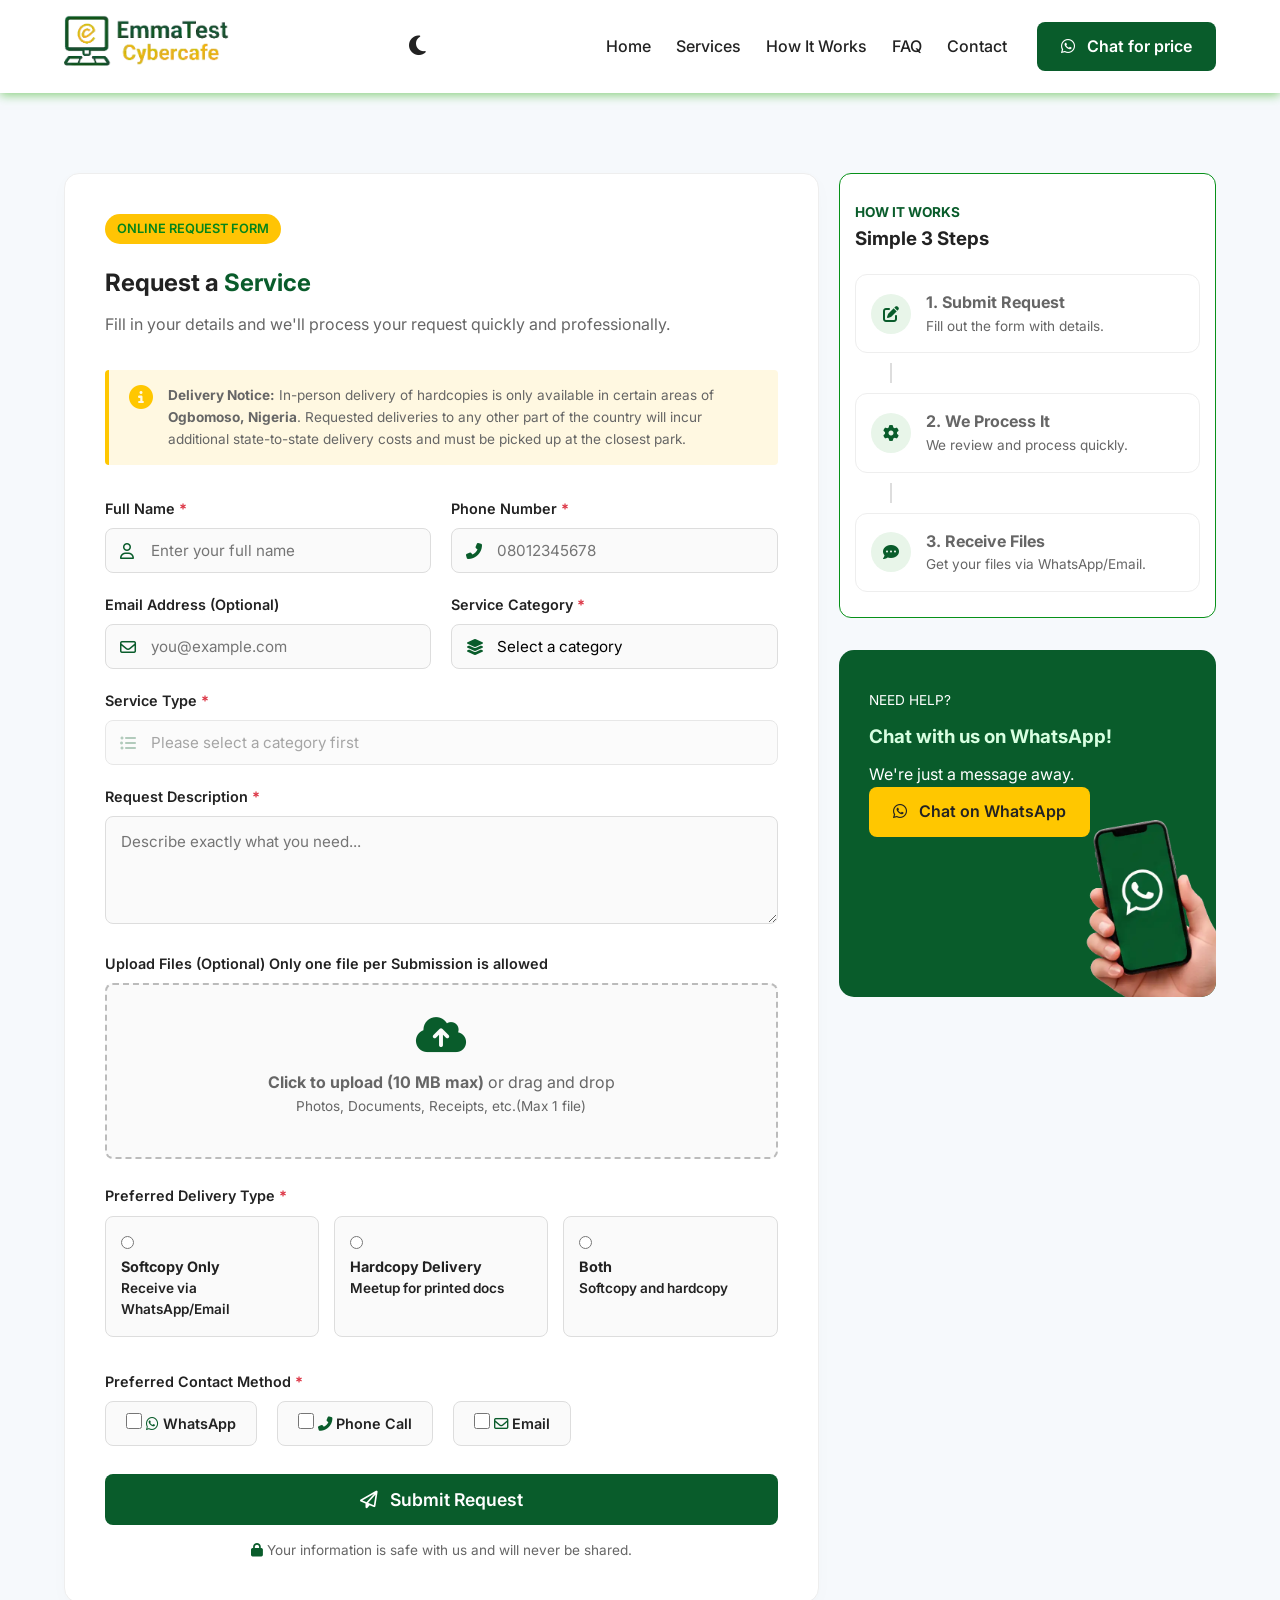
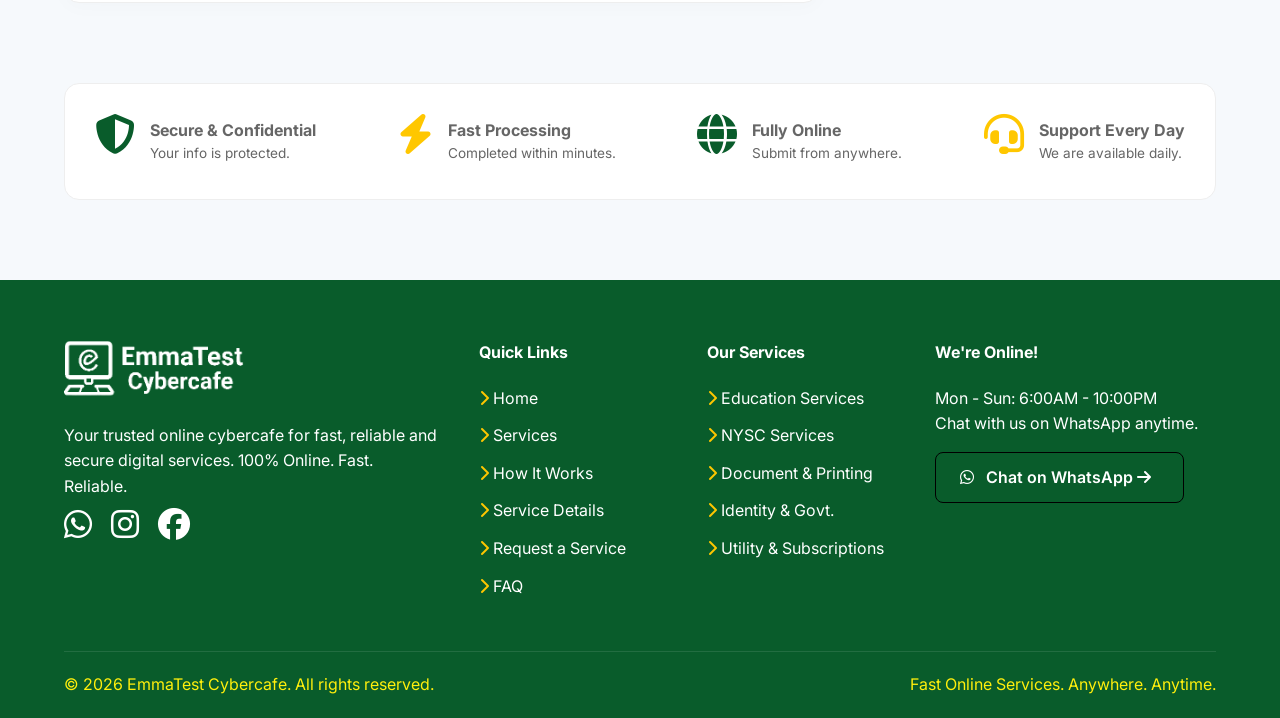
==== request-service.html @ 71503cf3 "Add service request & details pages Introduced full Service Details and Request a Service pages and " ====
<!DOCTYPE html>
<html lang="en">
<head>
    <meta charset="UTF-8">
    <meta name="viewport" content="width=device-width, initial-scale=1.0">
    <title>Request a Service - EmmaTest Cybercafe</title>
    <link href="https://fonts.googleapis.com/css2?family=Inter:wght@400;500;600;700&display=swap" rel="stylesheet">
    <link rel="stylesheet" href="https://cdnjs.cloudflare.com/ajax/libs/font-awesome/6.4.0/css/all.min.css">
    <link rel="stylesheet" href="style.css">
</head>
<body id="home" class="bg-light">

    <header id="header">
        <div class="nav-container">
            <a href="index.html" class="logo">
                <img src="images/logo.webp" alt="EmmaTest Cybercafe Logo" id="site-logo">
            </a>
            <div style="display: flex; align-items: center; gap: 20px;">
                <button id="theme-toggle" class="theme-btn" aria-label="Toggle Dark Mode">
                    <i class="fas fa-moon"></i>
                </button>
                <div class="menu-icon" id="menu-icon">
                    <i class="fas fa-bars"></i>
                </div>
            </div>
            <nav id="navbar">
                <ul class="nav-links">
                    <li><a href="index.html" class="nav-link">Home</a></li>
                    <li><a href="service-details.html" class="nav-link">Services</a></li>
                    <li><a href="index.html#how-it-works" class="nav-link">How It Works</a></li>
                    <li><a href="index.html#faq" class="nav-link">FAQ</a></li>
                    <li><a href="#footer" class="nav-link">Contact</a></li>
                </ul>
                <a href="https://wa.me/2348055755066" target="_blank" rel="noopener" class="btn btn-primary wa-link">
                    <i class="fab fa-whatsapp"></i> Chat for price
                </a>
            </nav>
        </div>
    </header>

    <section class="section-padding">
        <div class="grid-container form-layout-grid">
            
            <div class="form-container">
                <span class="badge mb-2">ONLINE REQUEST FORM</span>
                <h1>Request a <span class="text-green">Service</span></h1>
                <p class="mb-4">Fill in your details and we'll process your request quickly and professionally.</p>

                <div class="disclaimer-banner hover-float mb-4">
                    <i class="fas fa-info-circle text-yellow" style="font-size: 1.5rem;"></i>
                    <p class="text-small"><strong>Delivery Notice:</strong> In-person delivery of hardcopies is only available in certain areas of <strong>Ogbomoso, Nigeria</strong>. Requested deliveries to any other part of the country will incur additional state-to-state delivery costs and must be picked up at the closest park.</p>
                </div>

                <form id="serviceForm" class="cyber-form" novalidate>
                    
                    <div class="form-row">
                        <div class="form-group">
                            <label>Full Name <span class="text-red">*</span></label>
                            <div class="input-wrapper">
                                <i class="far fa-user"></i>
                                <input type="text" id="fullName" placeholder="Enter your full name" required>
                            </div>
                        </div>
                        <div class="form-group">
                            <label>Phone Number <span class="text-red">*</span></label>
                            <div class="input-wrapper">
                                <i class="fas fa-phone-alt"></i>
                                <input type="tel" id="phoneNumber" placeholder="08012345678" required>
                            </div>
                        </div>
                    </div>

                    <div class="form-row">
                        <div class="form-group">
                            <label>Email Address (Optional)</label>
                            <div class="input-wrapper">
                                <i class="far fa-envelope"></i>
                                <input type="email" id="emailAdd" placeholder="you@example.com">
                            </div>
                        </div>
                        <div class="form-group">
                            <label>Service Category <span class="text-red">*</span></label>
                            <div class="input-wrapper">
                                <i class="fas fa-layer-group"></i>
                                <select id="serviceCategory" required title="Select a service category">
                                    <option value="" disabled selected>Select a category</option>
                                    <option value="education">Education Services</option>
                                    <option value="nysc">NYSC Services</option>
                                    <option value="document">Document & Printing</option>
                                    <option value="identity">Identity & Govt. Services</option>
                                    <option value="utility">Utility & Subscriptions</option>
                                    <option value="additional">Additional Services</option>
                                </select>
                            </div>
                        </div>
                    </div>

                    <div class="form-group">
                        <label>Service Type <span class="text-red">*</span></label>
                        <div class="input-wrapper">
                            <i class="fas fa-list-ul"></i>
                            <select id="serviceType" required disabled title="Select a service type">
                                <option value="" disabled selected>Please select a category first</option>
                            </select>
                        </div>
                    </div>

                    <div class="form-group">
                        <label>Request Description <span class="text-red">*</span></label>
                        <textarea id="requestDesc" rows="4" placeholder="Describe exactly what you need..." required></textarea>
                    </div>

                    <div class="form-group">
                        <label>Upload Files (Optional) Only one file per Submission is allowed</label>
                        <div class="file-upload-box hover-float">
                            <i class="fas fa-cloud-upload-alt text-green icon-large"></i>
                            <p><strong>Click to upload (10 MB max)</strong> or drag and drop</p>
                            <p class="text-small text-gray">Photos, Documents, Receipts, etc.(Max 1 file)</p>
                            <input type="file" id="fileUpload" multiple title="Upload Files" aria-label="Upload Files">
                            <div id="fileNameDisplay" style="margin-top: 10px; font-size: 0.85rem; color: var(--primary-green);"></div>
                        </div>
                    </div>

                    <div class="form-group mt-4" id="deliveryGroup">
                        <label>Preferred Delivery Type <span class="text-red">*</span></label>
                        <div class="radio-cards">
                            <label class="radio-card hover-float">
                                <input type="radio" name="deliveryType" value="Softcopy Only" required>
                                <div class="rc-content">
                                    <strong>Softcopy Only</strong>
                                    <p class="text-small">Receive via WhatsApp/Email</p>
                                </div>
                            </label>
                            <label class="radio-card hover-float">
                                <input type="radio" name="deliveryType" value="Hardcopy Delivery">
                                <div class="rc-content">
                                    <strong>Hardcopy Delivery</strong>
                                    <p class="text-small">Meetup for printed docs</p>
                                </div>
                            </label>
                            <label class="radio-card hover-float">
                                <input type="radio" name="deliveryType" value="Both">
                                <div class="rc-content">
                                    <strong>Both</strong>
                                    <p class="text-small">Softcopy and hardcopy</p>
                                </div>
                            </label>
                        </div>
                    </div>

                    <div class="form-group" id="locationGroup" style="display: none;">
                        <label>Preferred Meetup Location <span class="text-red">*</span></label>
                        <div class="input-wrapper">
                            <i class="fas fa-map-marker-alt"></i>
                            <input type="text" id="meetupLocation" placeholder="Enter preferred location in Ogbomoso or nearest park">
                        </div>
                    </div>

                    <div class="form-group mt-4" id="contactGroup">
                        <label>Preferred Contact Method <span class="text-red">*</span></label>
                        <div class="checkbox-group">
                            <label class="custom-checkbox hover-float"><input type="checkbox" name="contactMethod" value="WhatsApp" class="contact-cb"> <i class="fab fa-whatsapp text-green"></i> WhatsApp</label>
                            <label class="custom-checkbox hover-float"><input type="checkbox" name="contactMethod" value="Phone Call" class="contact-cb"> <i class="fas fa-phone-alt text-green"></i> Phone Call</label>
                            <label class="custom-checkbox hover-float"><input type="checkbox" name="contactMethod" value="Email" class="contact-cb"> <i class="far fa-envelope text-green"></i> Email</label>
                        </div>
                    </div>

                    <button type="submit" class="btn btn-primary w-100 hover-float" style="font-size: 1.1rem; padding: 15px;"><i class="far fa-paper-plane"></i> Submit Request</button>
                    <p class="text-center text-small mt-3"><i class="fas fa-lock text-green"></i> Your information is safe with us and will never be shared.</p>
                </form>
            </div>

            <div class="sidebar-container">
                <div class="card mb-4">
                    <span class="text-green uppercase font-bold text-small">HOW IT WORKS</span>
                    <h3 class="mb-3">Simple 3 Steps</h3>
                    <div class="mini-steps vertical">
                        <div class="m-step hover-float">
                            <div class="m-icon bg-light-green"><i class="fas fa-edit text-green"></i></div>
                            <div><strong>1. Submit Request</strong><p class="text-small">Fill out the form with details.</p></div>
                        </div>
                        <div class="step-divider"></div>
                        <div class="m-step hover-float">
                            <div class="m-icon bg-light-green"><i class="fas fa-cog text-green"></i></div>
                            <div><strong>2. We Process It</strong><p class="text-small">We review and process quickly.</p></div>
                        </div>
                        <div class="step-divider"></div>
                        <div class="m-step hover-float">
                            <div class="m-icon bg-light-green"><i class="fas fa-comment-dots text-green"></i></div>
                            <div><strong>3. Receive Files</strong><p class="text-small">Get your files via WhatsApp/Email.</p></div>
                        </div>
                    </div>
                </div>

                <div class="cta-card hover-float" style="padding-bottom: 160px;">
                    <div class="cta-content" style="padding-right: 0;">
                        <p class="text-small">NEED HELP?</p>
                        <h3>Chat with us on WhatsApp!</h3>
                        <p>We're just a message away.</p>
                        <a href="https://wa.me/2348055755066" target="_blank" rel="noopener" class="btn btn-yellow wa-link mt-2"><i class="fab fa-whatsapp"></i> Chat on WhatsApp</a>
                    </div>
                    <img src="images/hand-phone.webp" alt="Phone in hand" class="cta-img" style="width: 150px; bottom: -10px; right: -10px;">
                </div>
            </div>
        </div>
    </section>

    <section class="section-padding pt-0">
        <div class="features-banner hover-float">
            <div class="f-item"><i class="fas fa-shield-alt icon-large text-green"></i><div><strong>Secure & Confidential</strong><p class="text-small">Your info is protected.</p></div></div>
            <div class="f-item"><i class="fas fa-bolt icon-large text-yellow"></i><div><strong>Fast Processing</strong><p class="text-small">Completed within minutes.</p></div></div>
            <div class="f-item"><i class="fas fa-globe icon-large text-green"></i><div><strong>Fully Online</strong><p class="text-small">Submit from anywhere.</p></div></div>
            <div class="f-item"><i class="fas fa-headset icon-large text-yellow"></i><div><strong>Support Every Day</strong><p class="text-small">We are available daily.</p></div></div>
        </div>
    </section>

    <footer id="footer">
        <div class="footer-grid">
            <div class="footer-brand">
                <img src="images/logo.webp" alt="Logo" class="footer-logo">
                <p>Your trusted online cybercafe for fast, reliable and secure digital services. 100% Online. Fast. Reliable.</p>
                <div class="social-icons">
                    <a href="https://wa.me/2348055755066" target="_blank" rel="noopener" title="Chat on WhatsApp" aria-label="Chat on WhatsApp"><i class="fab fa-whatsapp"></i></a>
                    <a href="https://instagram.com" target="_blank" rel="noopener" title="Follow on Instagram" aria-label="Follow on Instagram"><i class="fab fa-instagram"></i></a>
                    <a href="https://facebook.com" target="_blank" rel="noopener" title="Follow on Facebook" aria-label="Follow on Facebook"><i class="fab fa-facebook"></i></a>
                </div>
            </div>
            <div class="footer-links">
                <h4>Quick Links</h4>
                <ul>
                    <li><i class="fas fa-chevron-right text-yellow"></i> <a href="index.html#home">Home</a></li>
                    <li><i class="fas fa-chevron-right text-yellow"></i> <a href="index.html#services">Services</a></li>
                    <li><i class="fas fa-chevron-right text-yellow"></i> <a href="index.html#how-it-works">How It Works</a></li>
                    <li><i class="fas fa-chevron-right text-yellow"></i> <a href="service-details.html">Service Details</a></li>
                    <li><i class="fas fa-chevron-right text-yellow"></i> <a href="request-service.html">Request a Service</a></li>
                    <li><i class="fas fa-chevron-right text-yellow"></i> <a href="index.html#faq">FAQ</a></li>
                </ul>
            </div>
            <div class="footer-links">
                <h4>Our Services</h4>
                <ul>
                    <li><i class="fas fa-chevron-right text-yellow"></i> <a href="service-details.html">Education Services</a></li>
                    <li><i class="fas fa-chevron-right text-yellow"></i> <a href="service-details.html">NYSC Services</a></li>
                    <li><i class="fas fa-chevron-right text-yellow"></i> <a href="service-details.html">Document & Printing</a></li>
                    <li><i class="fas fa-chevron-right text-yellow"></i> <a href="service-details.html">Identity & Govt.</a></li>
                    <li><i class="fas fa-chevron-right text-yellow"></i> <a href="service-details.html">Utility & Subscriptions</a></li>
                </ul>
            </div>
            <div class="footer-contact">
                <h4>We're Online!</h4>
                <p>Mon - Sun: 6:00AM - 10:00PM<br>Chat with us on WhatsApp anytime.</p>
                <a href="https://wa.me/2348055755066" target="_blank" rel="noopener" class="btn btn-outline-white wa-link">
                    <i class="fab fa-whatsapp"></i> Chat on WhatsApp <i class="fas fa-arrow-right"></i>
                </a>
            </div>
        </div>
        <div class="footer-bottom">
            <p>&copy; 2026 EmmaTest Cybercafe. All rights reserved.</p>
            <p>Fast Online Services. Anywhere. Anytime.</p>
        </div>
    </footer>

    <script src="script.js"></script>
</body>
</html>
---- style.css ----
/* Variables & Reset */
:root {
    --primary-green: #095C2B;
    --light-green: #E8F5E9;
    --yellow: #FFC700;
    --dark-text: #222222;
    --gray-text: #666666;
    --bg-white: #FFFFFF;
    --bg-offwhite: #f6f9fc;
    --transition: all 0.4s ease;
}

* {
    margin: 0;
    padding: 0;
    box-sizing: border-box;
    font-family: 'inter', sans-serif;
    scroll-behavior: smooth;
}

body {
    color: var(--gray-text);
    background-color: var(--bg-white);
    line-height: 1.6;
}

h1, h2, h3, h4, h5 {
    color: var(--dark-text);
    margin-bottom: 10px;
}

a {
    text-decoration: none;
    color: inherit;
}

ul {
    list-style: none;
}

/* Utility Classes */
.text-green {color: var(--primary-green); }
.text-yellow { color: var(--yellow); }
.bg-light { background-color: var(--bg-offwhite); }
.text-center { text-align: center; }
.uppercase { text-transform: uppercase; }
.font-bold { font-weight: 700; }
.text-small { font-size: 0.85rem; }
.section-padding { padding: 80px 5%; }
.mb-4 { margin-bottom: 2rem; }

/* Buttons */
.btn {
    display: inline-block;
    padding: 12px 24px;
    border-radius: 8px;
    font-weight: 600;
    transition: var(--transition);
    cursor: pointer;
    border: none;
}

.btn i {
    margin-right: 8px;
}

.btn-primary {
    background-color: var(--primary-green);
    color: white
}

.btn-primary:hover {
    background-color: var(--yellow);
    transform: translateY(-5px);
}

.btn-yellow {
    background-color: var(--yellow);
    color: var(--dark-text);
}

.btn-yellow:hover {
    background-color: #00d636;
    transform: translateY(-5px);
}

/* Hover Float Effect (for the cards) */
.hover-float {
    transition: var(--transition);
}
.hover-float:hover {
    transform: translateY(-8px);
    box-shadow: 0 10px 20px rgba(0,0,0,0.08);
}

header {
    background: var(--bg-white);
    position: sticky;
    top: 0;
    z-index: 1000;
    box-shadow: 0 2px 10px rgba(28, 167, 0, 0.514);
}

.nav-container {
    display: flex;
    justify-content: space-between;
    align-items: center;
    padding: 15px 5%;
    max-width: 1400px;
    margin: auto;
}

.logo img {
    height: 55px;
}

nav {
    display: flex;
    align-items: center;
    gap: 30px;
}

.nav-links {
    display: flex;
    gap: 25px;
}

.nav-link {
    font-weight: 500;
    color: var(--dark-text);
    transition: var(--transition);
}

.nav-link:hover {
    color: var(--primary-green);
}

.menu-icon {
    display: none;
    font-size: 1.5rem;
    color: var(--primary-green);
    cursor: pointer;
}

/* Hero Section */
.hero {
    display: grid;
    grid-template-columns: 1fr 1fr;
    gap: 40px;
    align-items: center;
    max-width: 1400px;
    margin: auto;
}

.badge {
    background: #ffc404;
    color: #04851a;
    padding: 5px 12px;
    border-radius: 20px;
    font-size: 0.8rem;
    font-weight: 600;
    display: inline-block;
    margin-bottom: 20px;
}

.hero h1 {
    font-size: 3.5rem;
    line-height: 1.2;
    margin-bottom: 20px;
}

.hero-features {
    display: flex;
    gap: 20px;
    margin: 20px 0;
}

.hero-features li {
    font-weight: 600;
    color: rgb(4, 128, 0)
}

.hero-buttons {
    display: flex;
    gap: 20px;
    margin-top: 30px;
}

.availability{
    display: flex;
    align-items: center;
    gap: 10px;
    margin-top: 30px;
    background: var(--light-green);
    padding: 10px 20px;
    border-radius: 80px;
    display: inline-flex;
}

.hero-image-container {
    position: relative;
}

.main-img {
    width: 100%;
    border-radius: 20px;
    box-shadow: 0 10px 20px rgba(0, 75, 10, 0.336);  
}

.floating-card {
    position: absolute;
    bottom: -20px;
    left: -30px;
    background: var(--primary-green);
    color: white;
    padding: 20px;
    border-radius: 12px;
    display: flex;
    align-items: center;
    gap: 15px;
}
.floating-card h4 { color: rgb(230, 215, 14); margin: 0; }
.floating-card .icon-box {
    background: var(--light-green);
    padding: 15px;
    border-radius: 10px;
}

/* Grids */
.grid-container {
    display: grid;
    gap: 20px;
    max-width: 1400px;
    margin: auto;
}

.cards-6 { grid-template-columns: repeat(6, 1fr); }
.cards-5 { grid-template-columns: repeat(5, 1fr); }

.card {
    background: var(--bg-white);
    padding: 25px 15px;
    border-radius: 12px;
    border: 1px solid #079119;
}
.icon-large { font-size: 2.5rem; margin-bottom: 15px; }

/* How It Works */
.steps-container {
    display: flex;
    align-items: center;
    justify-content: center;
    gap: 20px;
    margin-top: 40px;
}

.step {
    flex: 1;
    max-width: 300px;
}

.step-icon {
    width: 80px;
    height: 80px;
    background: var(--light-green);
    color: var(--primary-green);
    border-radius: 50%;
    display: flex;
    align-items: center;
    justify-content: center;
    font-size: 2rem;
    margin: 0 auto 20px;
}
.step-arrow { font-size: 2rem; color: #177400; }

/* Services Details Cards */
.service-card { text-align: left; }
.icon-medium { font-size: 2rem; margin-bottom: 15px; }
.service-card ul { margin: 15px 0; }
.service-card li {
    margin-bottom: 8px;
    font-size: 0.9rem;
    display: flex;
    gap: 8px;
}
.link-green {
    color: var(--primary-green);
    font-weight: 600;
    display: inline-block;
    margin-top: 10px;
}

/* Delivery Banner */
.delivery-banner {
    background: #fff8e1;
    border-radius: 15px;
    display: flex;
    align-items: center;
    padding: 30px;
    gap: 30px;
    border: 1px solid #ffe082;
}
.scooter-img { width: 150px; }
.banner-text { flex: 1; }
.banner-steps {
    display: flex;
    align-items: center;
    gap: 20px;
}
.b-step { text-align: center; }
.b-step i { font-size: 1.5rem; margin-bottom: 5px; }

/* Testimonials Carousel */
.testimonial-wrapper {
    display: flex;
    align-items: center;
    justify-content: center;
    gap: 20px;
    margin-top: 40px;
}

.testimonial-container {
    display: grid;
    grid-template-columns: repeat(3, 1fr);
    gap: 20px;
    width: 100%;
    max-width: 1200px;
    overflow: hidden;
}

.test-card {
    background: var(--bg-white);
    padding: 30px;
    border-radius: 12px;
    text-align: left;
    border: 1px solid #eee;
}
.stars { color: var(--yellow); margin: 15px 0; }
.slider-btn {
    background: var(--light-green);
    color: var(--primary-green);
    border: none;
    width: 40px;
    height: 40px;
    border-radius: 50%;
    cursor: pointer;
    transition: var(--transition);
}

.slider-btn:hover { background: var(--primary-green); color: white; transform: translateY(-5px); }
/* FAQ & CTA Grid */
.faq-chat-grid {
    display: grid;
    grid-template-columns: 2fr 1fr;
    gap: 40px;
    max-width: 1400px;
    margin: auto;
}

.accordion-item {
    border: 1px solid #0d9b0079;
    border-radius: 8px;
    margin-bottom: 15px;
    overflow: hidden;
}

.accordion-header {
    background: var(--bg-white);
    padding: 20px;
    display: flex;
    justify-content: space-between;
    align-items: center;
    cursor: pointer;
}
.accordion-header h4 { margin: 0; }
.accordion-content {
    background: var(--bg-offwhite);
    padding: 0 20px;
    max-height: 0;
    overflow: hidden;
    transition: max-height 0.2s ease;
}

.accordion-item.active .accordion-content {
    padding: 20px;
    max-height: 200px;
}

.accordion-item.active .accordion-header i {
    transform: rotate(45deg);
}

.cta-card {
    background: var(--primary-green);
    color: white;
    border-radius: 15px;
    padding: 40px 30px;
    overflow: hidden;
    position: relative;
}
.cta-card h3 { color: rgb(216, 255, 225); margin: 10px 0; }
.cta-img {
    position: absolute;
    bottom: -20px;
    right: -20px;
    width: 250px;
}

/* Footer */
footer{
    background: var(--primary-green);
    color: white;
    padding: 60px 5% 20px;
}

.footer-grid {
    display: grid;
    grid-template-columns: 2fr 1fr 1fr 1.5fr;
    gap: 40px;
    max-width: 1400px;
    margin: auto;
    border-bottom: 1px solid rgba(255,255,255,0.1);
    padding-bottom: 40px;
}
.footer-logo { height: 60px; filter: brightness(0) invert(1); margin-bottom: 15px; }

.social-icons a {
    color: white;
    margin-right: 15px;
    font-size: 2rem;
}

.footer-links h4, .footer-contact h4 { color: white; margin-bottom: 20px; }
.footer-links ul li { margin-bottom: 12px; }
.btn-outline-white {
    background: transparent;
    border: 1px solid rgb(0, 0, 0);
    color: white;
    margin-top: 15px;
}
.btn-outline-white:hover {
    background: white;
    color: var(--primary-green);
    transform: translateY(-5px);
}
.footer-bottom {
    display: flex;
    justify-content: space-between;
    max-width: 1400px;
    margin: 20px auto 0;
    font-size: 1rem;
    color: #ffef0c;
}

/* Mobile Responsiveness */
@media (max-width: 992px) {
    .hero { grid-template-columns: 1fr; text-align: center; }
    .hero-features { justify-content: center; flex-wrap: wrap; }
    .hero-buttons { justify-content: center; }
    .floating-card { position: relative; bottom: 0; left: 0; margin-top: 20px; justify-content: center;}
    .cards-6, .cards-5 { grid-template-columns: repeat(3, 1fr); }
    .steps-container { flex-direction: column; }
    .step-arrow { transform: rotate(90deg); margin: 10px 0; }
    .delivery-banner { flex-direction: column; text-align: center; }
    .faq-chat-grid { grid-template-columns: 1fr; }
    .footer-grid { grid-template-columns: 1fr 1fr; }

    .cta-content {
        padding-right: 240px;
    }
}

@media (max-width: 768px) {
    .menu-icon { display: block; }
    nav {
        position: absolute;
        top: 80px;
        left: 0;
        width: 100%;
        background: var(--bg-white);
        flex-direction: column;
        padding: 20px;
        box-shadow: 0 10px 10px rgba(0,0,0,0.1);
        clip-path: circle(0% at 100% 0); /* Hidden state */
        transition: all 0.4s ease-in-out;
    }
    nav.open {
        clip-path: circle(150% at 100% 0); /* Reveal state */
    }
    .nav-links { flex-direction: column; width: 100%; text-align: center; }
    .cards-6, .cards-5 { grid-template-columns: repeat(2, 1fr); }
    .testimonial-container { grid-template-columns: 1fr; }

    .cta-card {
        padding-bottom: 160px;
    }
    
    .cta-img {
        width: 150px;
        bottom: -10px;
        right: -10px;
    }

    .cta-content {
        position: relative;
        z-index: 2;
        padding-right: 0;
    }
}

@media (max-width: 480px) {
    .hero h1 { font-size: 2.5rem; }
    .cards-6, .cards-5 { grid-template-columns: 1fr; }
    .footer-grid { grid-template-columns: 1fr; }
    .footer-bottom { flex-direction: column; text-align: center; gap: 10px;}
}

.cards-3 { grid-template-columns: repeat(3, 1fr); }
.cards-2 { grid-template-columns: 1fr 1fr; gap: 40px;}
.align-items-center { align-items: center; }

.service-detail-card {
    background: var(--bg-white);
    border: 1px solid #eee;
    padding: 30px 20px;
}
.sd-header {
    display: flex;
    align-items: center;
    gap: 15px;
    margin-bottom: 20px;
    border-bottom: 1px solid #eee;
    padding-bottom: 15px;
}
.bg-light-green { background: var(--light-green); }
.sd-icon {
    min-width: 50px;
    height: 50px;
    border-radius: 12px;
    display: flex;
    align-items: center;
    justify-content: center;
    font-size: 1.5rem;
}
.sd-list { margin-bottom: 20px; }
.sd-list li { margin-bottom: 10px; font-size: 0.9rem; display: flex; gap: 10px; align-items: flex-start;}

.btn-outline-green {
    background: transparent;
    border: 2px solid var(--primary-green);
    color: var(--primary-green);
    display: block;
}
.btn-outline-green:hover, .hover-black-text:hover {
    background-color: var(--primary-green) !important;
    color: #000000 !important; 
}
.w-100 { width: 100%; }
.mt-3 { margin-top: 15px; }
.mt-4 { margin-top: 25px; }
.pt-0 { padding-top: 0; }
.text-red { color: #dc3545; font-weight: bold;}


.features-banner {
    display: flex;
    justify-content: space-between;
    background: var(--bg-white);
    padding: 30px;
    border-radius: 15px;
    border: 1px solid #eee;
    flex-wrap: wrap;
    gap: 20px;
}
.f-item { display: flex; align-items: center; gap: 15px; }
.help-banner {
    background: #e1f5e8;
    padding: 40px;
    border-radius: 15px;
    border: 1px dashed var(--primary-green);
}

/* How it works */
.mini-steps { display: flex; flex-direction: column; gap: 20px; margin-top: 20px; }
.m-step { display: flex; align-items: center; gap: 15px; background: var(--bg-white); padding: 15px; border-radius: 12px; border: 1px solid #eee;}
.m-icon { min-width: 40px; height: 40px; border-radius: 50%; display: flex; align-items: center; justify-content: center; font-weight: bold; }
.vertical .step-divider { width: 2px; height: 20px; background: #ddd; margin: -10px 0 -10px 35px; }

/* Form Layout Grid */
.form-layout-grid { grid-template-columns: 2fr 1fr; align-items: start;}
.form-container { background: var(--bg-white); padding: 40px; border-radius: 15px; border: 1px solid #eee; box-shadow: 0 5px 20px rgba(0,0,0,0.02);}
.disclaimer-banner { background: #fff8e1; border-left: 4px solid var(--yellow); padding: 15px 20px; display: flex; gap: 15px; align-items: flex-start; border-radius: 4px;}

/* Form Inputs */
.cyber-form label { display: block; font-weight: 600; margin-bottom: 8px; font-size: 0.9rem; color: var(--dark-text);}
.form-row { display: grid; grid-template-columns: 1fr 1fr; gap: 20px; }
.form-group { margin-bottom: 20px; }
.input-wrapper { position: relative; }
.input-wrapper i { position: absolute; left: 15px; top: 50%; transform: translateY(-50%); color: var(--primary-green); }
.input-wrapper input, .input-wrapper select {
    width: 100%; padding: 12px 15px 12px 45px; border: 1px solid #ddd; border-radius: 8px; background: #fafafa; font-size: 0.95rem; transition: var(--transition); appearance: none;
}
.cyber-form textarea { width: 100%; padding: 15px; border: 1px solid #ddd; border-radius: 8px; background: #fafafa; font-size: 0.95rem; resize: vertical; transition: var(--transition);}
.input-wrapper input:focus, .input-wrapper select:focus, .cyber-form textarea:focus { outline: none; border-color: var(--primary-green); background: var(--bg-white); box-shadow: 0 0 0 3px rgba(9, 92, 43, 0.1);}

/* File Upload Box */
.file-upload-box { border: 2px dashed #bbb; padding: 30px; text-align: center; border-radius: 8px; background: #fafafa; position: relative; cursor: pointer; transition: var(--transition);}
.file-upload-box:hover { border-color: var(--primary-green); background: var(--light-green); }
.file-upload-box input[type="file"] { position: absolute; top: 0; left: 0; width: 100%; height: 100%; opacity: 0; cursor: pointer; }

/* Radio Cards */
.radio-cards { display: grid; grid-template-columns: repeat(3, 1fr); gap: 15px; }
.radio-card { border: 1px solid #ddd; padding: 15px; border-radius: 8px; display: flex; gap: 10px; cursor: pointer; transition: var(--transition); background: #fafafa;}
.radio-card:has(input:checked) { border-color: var(--primary-green); background: var(--light-green); box-shadow: 0 0 0 1px var(--primary-green);}
.radio-card input { accent-color: var(--primary-green); margin-top: 4px;}

/* Checkboxes */
.checkbox-group { display: flex; gap: 20px; flex-wrap: wrap;}
.custom-checkbox { display: flex; align-items: center; gap: 8px; cursor: pointer; background: #fafafa; padding: 10px 20px; border-radius: 8px; border: 1px solid #ddd; transition: var(--transition);}
.custom-checkbox:has(input:checked) { border-color: var(--primary-green); background: var(--light-green); }
.custom-checkbox input { accent-color: var(--primary-green); width: 16px; height: 16px;}


.input-error {
    border: 2px solid #dc3545 !important;
    background-color: #fff8f8 !important;
    box-shadow: 0 0 8px rgba(220, 53, 69, 0.4) !important;
}

@media (max-width: 992px) {
    .cards-3 { grid-template-columns: repeat(2, 1fr); }
    .form-layout-grid { grid-template-columns: 1fr; }
}
@media (max-width: 768px) {
    .cards-3, .features-banner { grid-template-columns: 1fr; flex-direction: column;}
    .cards-2, .form-row, .radio-cards { grid-template-columns: 1fr; }
    .form-container { padding: 20px; }
}


/* --- Dark Theme --- */
.theme-btn {
    background: none;
    border: none;
    font-size: 1.4rem;
    color: var(--dark-text);
    cursor: pointer;
    transition: var(--transition);
    display: flex;
    align-items: center;
    justify-content: center;
}

.theme-btn:hover {
    color: var(--primary-green);
    transform: scale(1.4);
}

body.dark-theme {
    --primary-green: #1eb35b; 
    --light-green: #0a2113; 
    --dark-text: #f5f5f5;
    --gray-text: #cccccc;
    --bg-white: #121212;
    --bg-offwhite: #1a1a1a;
}

body.dark-theme .btn-primary {
    background-color: #095C2B; 
    color: #ffffff;
}
body.dark-theme .btn-primary:hover {
    background-color: #0d7a3a;
}

body.dark-theme .card,
body.dark-theme .test-card,
body.dark-theme .accordion-item,
body.dark-theme .box {
    border-color: #333333;
}

body.dark-theme header {
    box-shadow: 0 2px 10px rgba(0,0,0,0.5);
}

body.dark-theme .delivery-banner {
    background-color: #2a220a;
    border-color: #4a3e10;
}
body.dark-theme .badge {
    background-color: #332800;
    color: var(--yellow);
}

body.dark-theme #site-logo {
    filter: brightness(0) invert(1);
}

body.dark-theme .service-detail-card,
body.dark-theme .features-banner,
body.dark-theme .m-step,
body.dark-theme .form-container {
    background-color: var(--bg-white);
    border-color: #333333;
}
body.dark-theme .sd-header { border-color: #333333; }
body.dark-theme .help-banner { background: #0a2113; }
body.dark-theme .input-wrapper input,
body.dark-theme .input-wrapper select,
body.dark-theme .cyber-form textarea,
body.dark-theme .file-upload-box,
body.dark-theme .radio-card,
body.dark-theme .custom-checkbox {
    background-color: #1a1a1a;
    border-color: #444;
    color: var(--dark-text);
}
body.dark-theme .input-wrapper input:focus, 
body.dark-theme .input-wrapper select:focus, 
body.dark-theme .cyber-form textarea:focus {
    background-color: #222;
}
body.dark-theme .file-upload-box:hover,
body.dark-theme .radio-card:has(input:checked),
body.dark-theme .custom-checkbox:has(input:checked) {
    background-color: var(--light-green);
}
body.dark-theme .disclaimer-banner { background-color: #332800; border-color: var(--yellow);}
body.dark-theme .input-error { background-color: #3b1c1c !important; }
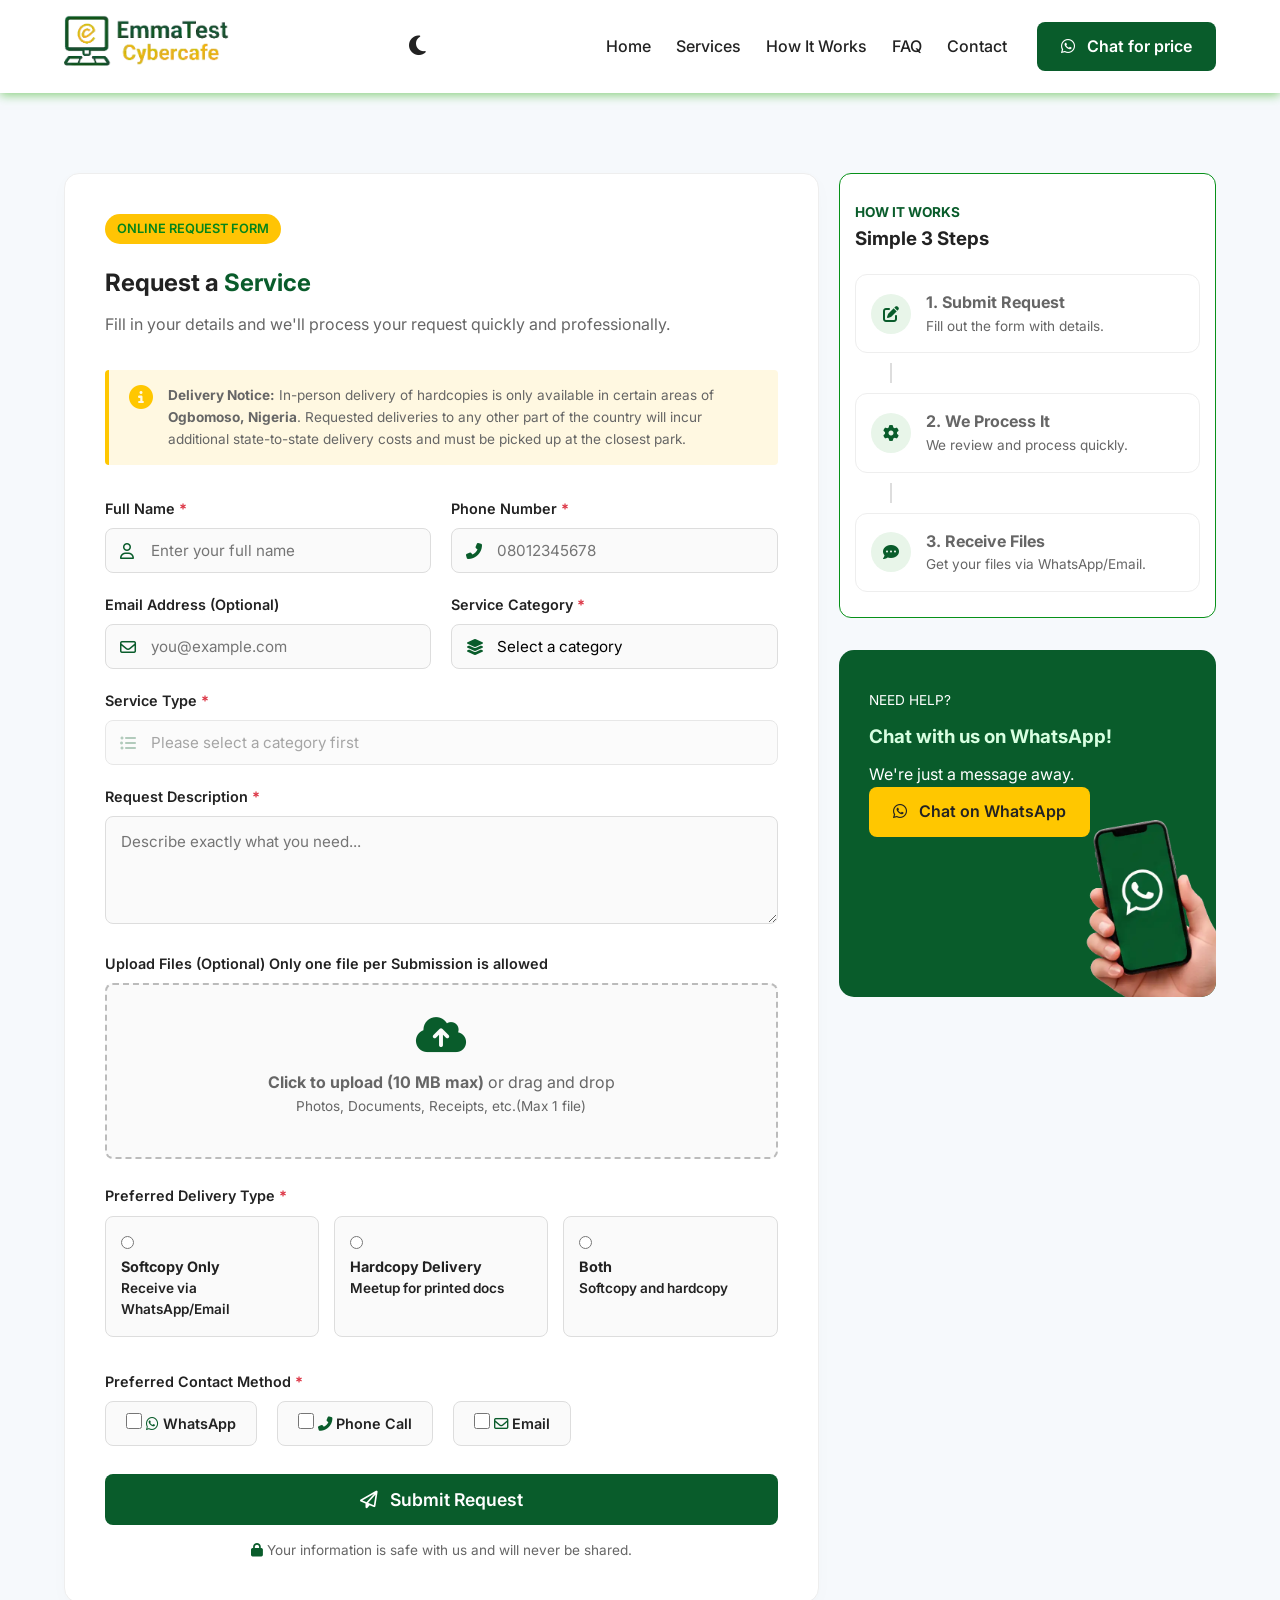
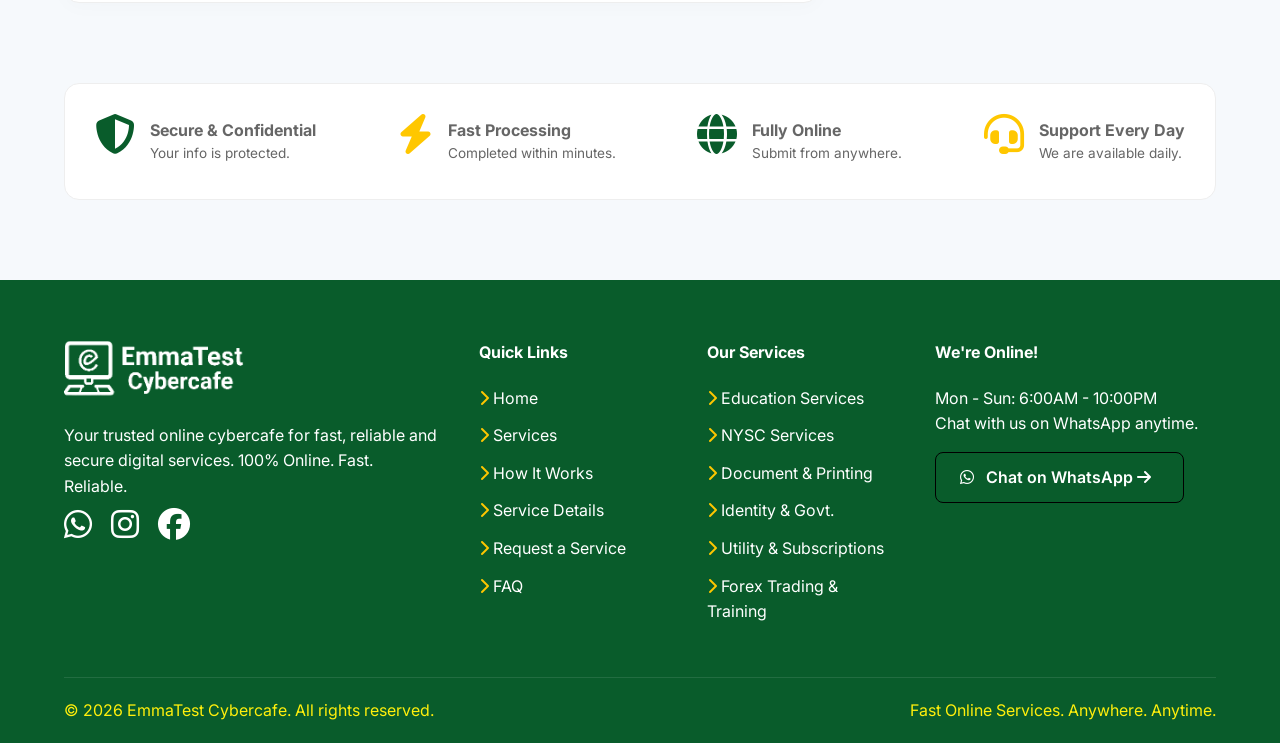
==== commit 19ac8311: "Add Forex Trading service and toast UI Introduced Forex Trading offering across the site and add cus" ====
--- a/request-service.html
+++ b/request-service.html
@@ -7,6 +7,12 @@
     <link href="https://fonts.googleapis.com/css2?family=Inter:wght@400;500;600;700&display=swap" rel="stylesheet">
     <link rel="stylesheet" href="https://cdnjs.cloudflare.com/ajax/libs/font-awesome/6.4.0/css/all.min.css">
     <link rel="stylesheet" href="style.css">
+
+    <link rel="apple-touch-icon" sizes="180x180" href="apple-touch-icon.png">
+    <link rel="icon" type="image/png" sizes="32x32" href="favicon-32x32.png">
+    <link rel="icon" type="image/png" sizes="16x16" href="favicon-16x16.png">
+    <link rel="icon" href="favicon.ico">
+    <link rel="manifest" href="site.webmanifest">
 </head>
 <body id="home" class="bg-light">
 
@@ -90,6 +96,7 @@
                                     <option value="identity">Identity & Govt. Services</option>
                                     <option value="utility">Utility & Subscriptions</option>
                                     <option value="additional">Additional Services</option>
+                                    <option value="forex">Forex Trading and Training</option>
                                 </select>
                             </div>
                         </div>
@@ -244,6 +251,7 @@
                     <li><i class="fas fa-chevron-right text-yellow"></i> <a href="service-details.html">Document & Printing</a></li>
                     <li><i class="fas fa-chevron-right text-yellow"></i> <a href="service-details.html">Identity & Govt.</a></li>
                     <li><i class="fas fa-chevron-right text-yellow"></i> <a href="service-details.html">Utility & Subscriptions</a></li>
+                    <li><i class="fas fa-chevron-right text-yellow"></i> <a href="service-details.html">Forex Trading & Training</a></li>
                 </ul>
             </div>
             <div class="footer-contact">
@@ -260,6 +268,28 @@
         </div>
     </footer>
 
+    <!-- Custom Error Toast Notification -->
+    <div id="customToast" class="custom-toast">
+        <div class="toast-content">
+            <i class="fas fa-exclamation-circle text-red" style="font-size: 1.5rem;"></i>
+            <div class="message">
+                <span class="text-small font-bold" style="color: var(--dark-text);">Action Required</span>
+                <p class="text-small" style="margin: 0;">Please fill out all required fields marked with a red star (*).</p>
+            </div>
+        </div>
+    </div>
+
+    <!-- Custom Success Toast Notification -->
+    <div id="successToast" class="custom-toast success-toast">
+        <div class="toast-content">
+            <i class="fas fa-check-circle text-green" style="font-size: 1.5rem;"></i>
+            <div class="message">
+                <span class="text-small font-bold" style="color: var(--dark-text);">Request Sent!</span>
+                <p class="text-small" style="margin: 0;">Redirecting you to WhatsApp...</p>
+            </div>
+        </div>
+    </div>
+
     <script src="script.js"></script>
 </body>
 </html>
--- a/style.css
+++ b/style.css
@@ -727,4 +727,43 @@
     background-color: var(--light-green);
 }
 body.dark-theme .disclaimer-banner { background-color: #332800; border-color: var(--yellow);}
-body.dark-theme .input-error { background-color: #3b1c1c !important; }+body.dark-theme .input-error { background-color: #3b1c1c !important; }
+
+.custom-toast {
+    position: fixed;
+    top: 20px;
+    right: -400px; 
+    background: var(--bg-white);
+    border-left: 5px solid #dc3545; 
+    border-radius: 8px;
+    padding: 15px 20px;
+    width: 320px;
+    z-index: 9999;
+    box-shadow: 0 10px 25px rgba(0,0,0,0.1);
+    transition: right 0.5s cubic-bezier(0.68, -0.55, 0.265, 1.55); 
+}
+
+.custom-toast.show {
+    right: 20px;
+}
+
+.toast-content {
+    display: flex;
+    align-items: center;
+    gap: 15px;
+}
+
+body.dark-theme .custom-toast {
+    box-shadow: 0 10px 25px rgba(0,0,0,0.5);
+    border: 1px solid #333333;
+    border-left: 5px solid #dc3545;
+}
+
+/* --- Success Toast Modifier --- */
+.success-toast {
+    border-left: 5px solid var(--primary-green);
+}
+
+body.dark-theme .success-toast {
+    border-left: 5px solid var(--primary-green);
+}
